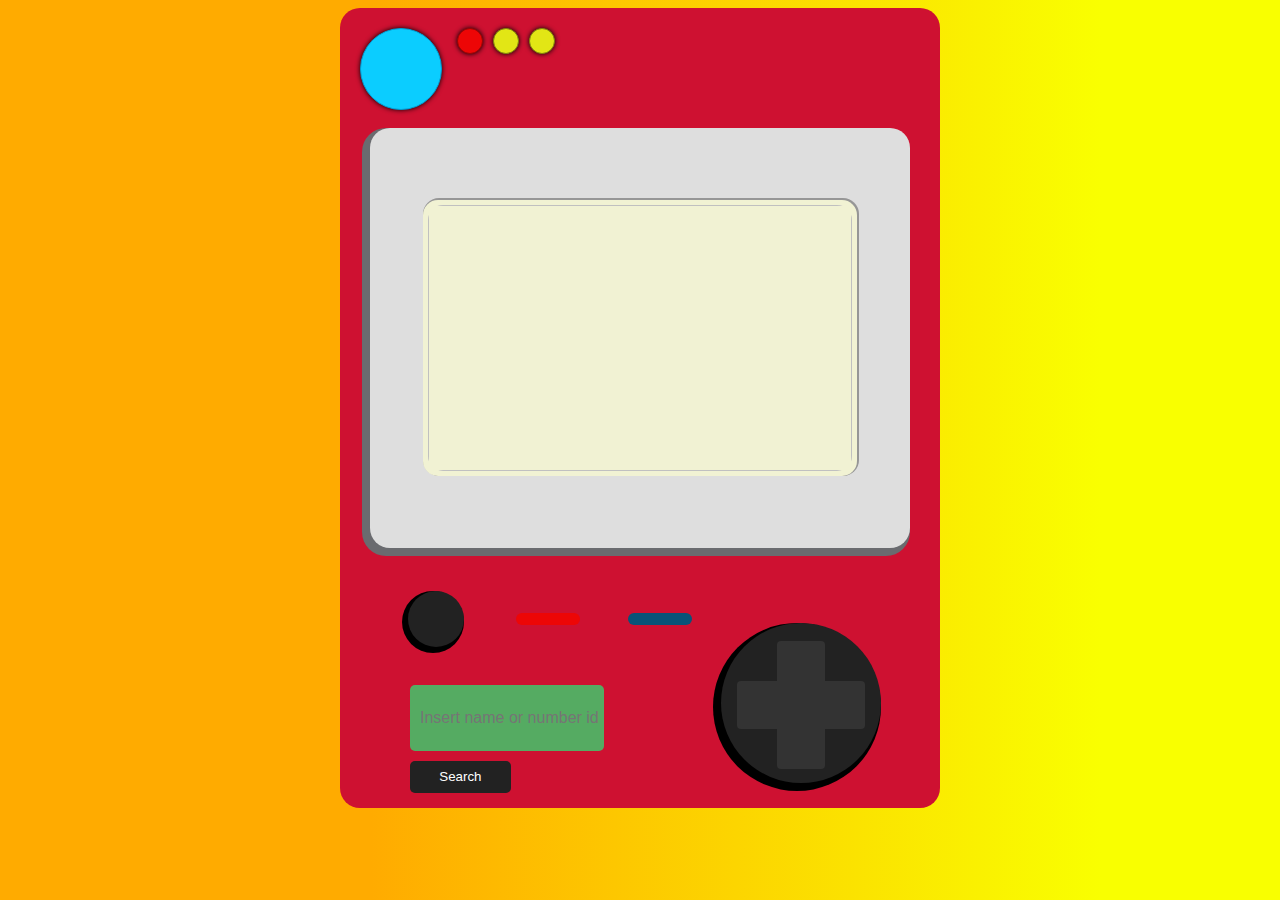
==== 04-JS/index.html @ 69272dca "init practica 4" ====
<!DOCTYPE html>
<html lang="en">
<head>
    <meta charset="UTF-8">
    <meta http-equiv="X-UA-Compatible" content="IE=edge">
    <meta name="viewport" content="width=device-width, initial-scale=1.0">
    <title>Document</title>
    <link rel="stylesheet" href="./css/styles.css">
</head>
<body class="pokedex"> 
    <!-- <div class="grid-layout">
        <div class="caja c1">Caja1</div>
        <div class="caja c2">Caja2</div>
        <div class="caja c3">Caja3</div>
        <div class="caja c4">Caja4</div>
        <div class="caja c5">Caja5</div>
        <div class="caja c6">Caja6</div>
    </div> -->
    <div class="lside">
        <header class="lside-header">
            <div class="bola big blue boxshadow"></div>
            <div class="lineabolas">
                <div class="bola red boxshadow"></div>
                <div class="bola yellow boxshadow"></div>
                <div class="bola yellow boxshadow"></div>
            </div>
        </header>
        <section class="lside-main"> 
                <div id="screen">
                    <img id="pokemon" class=""></img>
                </div>
        </section>
        <section class="lside-controls">
            <div id="but-circle"></div>
            <div id="grion1" class="guion darkred"></div>
            <div id="grion2" class="guion bluegreen"></div>
            <div id="cruz" class="cruz-circle">
                <div id="but-cruz"></div>
            </div>
            
            <input id="input-text" class="input-green" type="text" placeholder="Insert name or number id">
            <button id="but-search" class="but-search" type="button" name="search" onclick="fetchPokemon()">Search</button>
        </section>
    </div> 
    <script src="./js/scripts.js"></script>
</body>
</html>
---- 04-JS/css/styles.css ----
.pokedex{
    background: rgb(255,171,0);
    background: linear-gradient(90deg, rgba(255,171,0,1) 29%, rgba(249,255,0,1) 86%);
}
.lside{
    display: grid;
    
    width: 600px;
    height: 800px;
    margin: 0 auto;
    background-color: #ce1131;
    border-radius: 20px;
   
     grid-template: 
    "header   header   header" 15%
    "main     main     main" 55%
    "controls controls controls" 30% /
    100%; 
}
.lside-header{
    margin: 15px;
    display: flex;
    grid-area: header;
    /* border: 4px solid black; */
}
.lside-main{
    grid-area: main;
    background-color: #dedede;
    border-radius: 20px;
    padding: 5px;
    display: flex;
    align-items: center;
    justify-content: center;
    margin-left: 30px;
    margin-right: 30px;
    margin-bottom: 20px;
    box-shadow: -4px 4px 0px 4px #6a6b6f;
    
}
#screen{
    width: 80%;
    height: 65%;
    display: flex;
    justify-content: center;
    align-items: center;    
    background-color: #f1f2d3;
    border-radius: 15px;
    padding: 5px;
    box-shadow: 1px -1px 0px 1px #44444477;
}
#pokemon {
     width: 100%;
    height: 100%; 
    border-radius: 15px;
}
.lineabolas{
    display: flex;
}

.blue{
    background-color: #0bcdff;
    border: 1px solid #009dd4;
}
.yellow{
    background-color: #e2e615;
    border: 1px solid #80840b;
}
.red{
    background-color: #ed0606;
    border: 1px solid #9a0405;
}
.bola{
    margin: 5px;
    width: 1.5rem;
    height: 1.5rem;
    border-radius: 50%;
}
.big{
    margin-right: 10px;
    width: 5rem;
    height: 5rem;
    
}
.boxshadow{
    box-shadow: 0px 0px 5px black;
}
#but-circle
{
    margin: 5px;
    margin-left: 40px;
    width: 3.5rem;
    height: 3.5rem;
    border-radius: 50%;
    background-color: #222222;
    box-shadow: -3px 3px 0px 3px black;
}
.bluegreen{
    background-color: #095378;
}
.darkred{
    background-color: #ed0606;
}
.input-green {
    /* width: 10rem;*/
    height: 2rem;
    background-color: #55ab62;
    border: none;
    border-radius: 5px;
}
.but-search
{
    height: 1.5rem;
    background-color: #222222;
    border: none;
    border-radius: 5px;
    color: white;
}
.guion{
    width: 4rem;
    height: 0.8rem;
    border-radius: 10px;
}
#but-cruz{
    background-color: #333333;
    width: 3rem;
    height: 8rem;
    border-radius: 4px;
    position: relative;
    margin-left: 3.5rem;
    margin-top: 1.1rem;
}
#but-cruz::after{
    background-color: #333333;
    position: absolute;
    content: "";
    width: 8rem;
    height: 3rem;
    border-radius: 4px;
    left: -2.5rem;
    top: 2.5rem;
    
    
}
.cruz-circle{
    margin: 5px;
    width: 10rem;
    height: 10rem;
    border-radius: 50%;
    background-color: #222222;
    box-shadow: -4px 4px 0px 4px #000;
}
.lside-controls{
    margin-top: 30px;
    margin-left: 40px;

    grid-area: controls;
    display: grid;
    grid-template: 
    "but-circle grion1 grion2 ." 20%
    "input-text input-text . cruz" 60% 
    "but-search . . ." 10% /
    20% 20% 20% 40%;
    /* border: 4px solid black; */
    align-items: center;
    justify-content: center;
}
#but-circle{
    grid-area: but-circle;
    margin: 0 auto;
}
#grion1{
    grid-area: grion1;
    margin: 0 auto;
}
#grion2{
    grid-area: grion2;
    margin: 0 auto;
}
#cruz{
    grid-area: cruz;
}
#input-text{
    
    grid-area: input-text;
    margin-top: 30px;
    margin-left: 30px;
    height: 4rem;
    font-size: 1rem;
    padding-left: 10px;
    outline: none;
}
#but-search{
    grid-area: but-search;
    margin: 0 auto;
    width: 90%;
    height: 2rem;
    margin-left: 30px;
}
#but-search:hover{
   
background-color: #444444;
}
#but-search:active{
   
    background-color: gray;
}
/* .grid-layout{
    margin: 0 auto;
    padding: 30px;
    border: 1px solid orange;
    background-color: antiquewhite;
    gap: 5px;
    display: grid;
    grid-template: 
    "c1    c1     c1" auto
    "c2    c3     c3" auto
    "c4    c5     c6" auto /
    auto   auto   auto; 
    justify-content: center;
}
.caja{
    background-color: aquamarine;
    border: 2px solid black;
}
.c1{
    grid-area: c1;
}
.c2{
    grid-area: c2;
}
.c3{
    grid-area: c3;
}
.c4{
    grid-area: c4;
}
.c5{
    grid-area: c5;
}
.c6{
    grid-area: c6;
} */
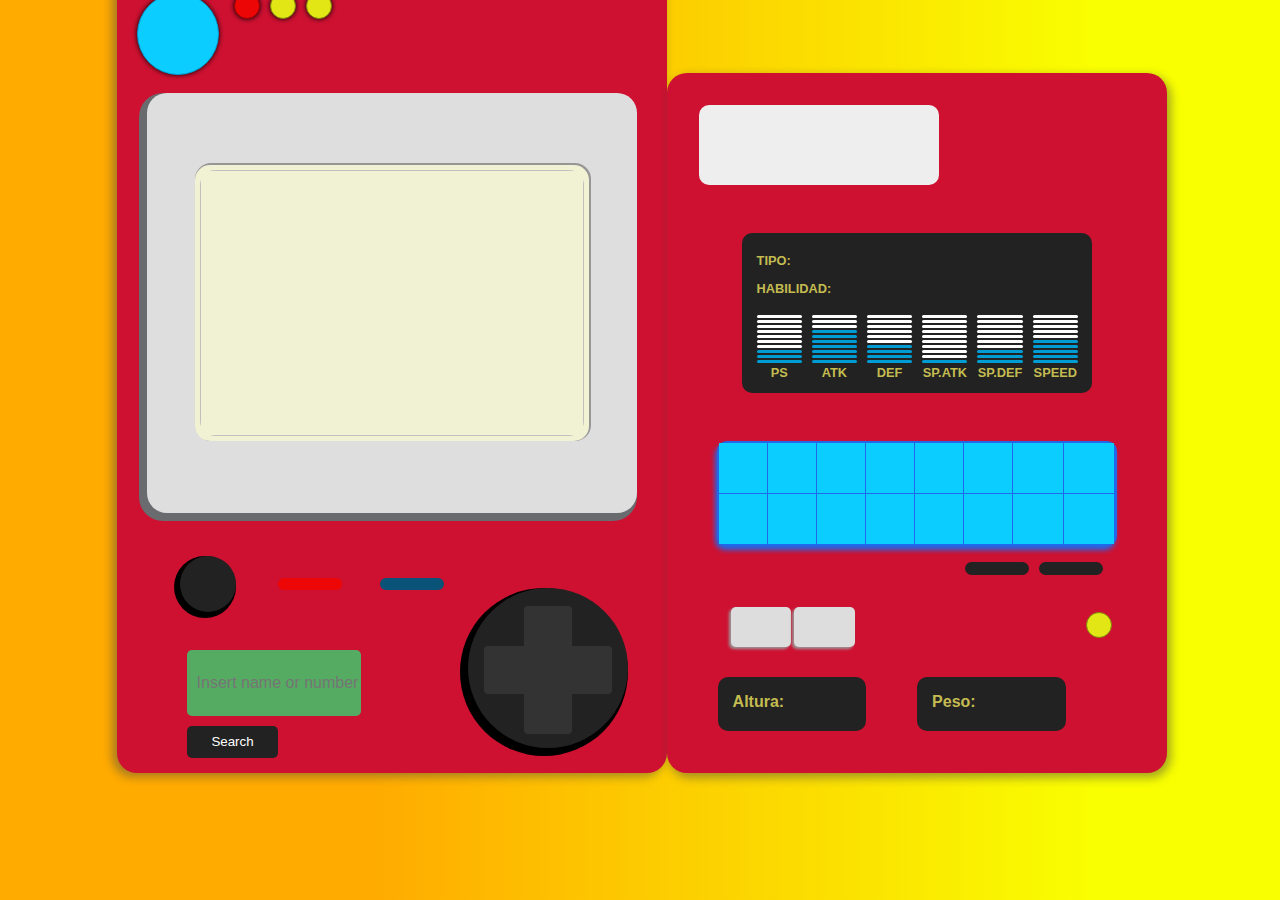
==== commit 54289a18: "p4 casi finalizada" ====
--- a/04-JS/index.html
+++ b/04-JS/index.html
@@ -4,7 +4,7 @@
     <meta charset="UTF-8">
     <meta http-equiv="X-UA-Compatible" content="IE=edge">
     <meta name="viewport" content="width=device-width, initial-scale=1.0">
-    <title>Document</title>
+    <title>Pokedex</title>
     <link rel="stylesheet" href="./css/styles.css">
 </head>
 <body class="pokedex"> 
@@ -16,31 +16,172 @@
         <div class="caja c5">Caja5</div>
         <div class="caja c6">Caja6</div>
     </div> -->
-    <div class="lside">
-        <header class="lside-header">
-            <div class="bola big blue boxshadow"></div>
-            <div class="lineabolas">
-                <div class="bola red boxshadow"></div>
-                <div class="bola yellow boxshadow"></div>
-                <div class="bola yellow boxshadow"></div>
+    <div class="poke">
+        <div class="lside">
+            <header class="lside-header">
+                <div class="bola big blue boxshadow"></div>
+                <div class="lineabolas">
+                    <div class="bola red boxshadow"></div>
+                    <div class="bola yellow boxshadow"></div>
+                    <div class="bola yellow boxshadow"></div>
+                </div>
+            </header>
+            <section class="lside-main"> 
+                    <div id="screen">
+                        <img id="pokemon" class=""></img>
+                    </div>
+            </section>
+            <section class="lside-controls">
+                <div id="but-circle"></div>
+                <div id="grion1" class="guion darkred"></div>
+                <div id="grion2" class="guion bluegreen"></div>
+                <div id="cruz" class="cruz-circle">
+                    <div id="but-cruz"></div>
+                </div>
+                
+                <input id="input-text" class="input-green" type="text" placeholder="Insert name or number id">
+                <button id="but-search" class="but-search" type="button" name="search" onclick="fetchPokemon()">Search</button>
+            </section>
+        </div>
+        <div class="rside">
+            <div id="name" class="">
+                <p id="pname"></p>
             </div>
-        </header>
-        <section class="lside-main"> 
-                <div id="screen">
-                    <img id="pokemon" class=""></img>
+            <div class="stats-container">
+                <div class="tifra">
+                    <p class="pepe">TIPO: <span id="tipo" class="sp"></span></p>
+                    <p>HABILIDAD: <span id="fraqueza" class="sp"></span></p>
                 </div>
-        </section>
-        <section class="lside-controls">
-            <div id="but-circle"></div>
-            <div id="grion1" class="guion darkred"></div>
-            <div id="grion2" class="guion bluegreen"></div>
-            <div id="cruz" class="cruz-circle">
-                <div id="but-cruz"></div>
+                <div class="stat-box">
+                    <div class="item">
+                        <div id="psbars" class="bars">
+                            <div class="bar white"></div>
+                            <div class="bar white"></div>
+                            <div class="bar white"></div>
+                            <div class="bar white"></div>
+                            <div class="bar white"></div>
+                            <div class="bar white"></div>
+                            <div class="bar white"></div>
+                            <div class="bar cele"></div>
+                            <div class="bar cele"></div>
+                            <div class="bar cele"></div>
+                        </div>
+                        <p class="fostat">PS</p>
+                    </div>
+                    <div class="item">
+                        <div id="atkbars" class="bars">
+                            <div class="bar white"></div>
+                            <div class="bar white"></div>
+                            <div class="bar white"></div>
+                            <div class="bar cele"></div>
+                            <div class="bar cele"></div>
+                            <div class="bar cele"></div>
+                            <div class="bar cele"></div>
+                            <div class="bar cele"></div>
+                            <div class="bar cele"></div>
+                            <div class="bar cele"></div>
+                        </div>
+                        <p class="fostat">ATK</p>
+                    </div>
+                    <div class="item">
+                        <div id="defbars" class="bars">
+                            <div class="bar white"></div>
+                            <div class="bar white"></div>
+                            <div class="bar white"></div>
+                            <div class="bar white"></div>
+                            <div class="bar white"></div>
+                            <div class="bar white"></div>
+                            <div class="bar cele"></div>
+                            <div class="bar cele"></div>
+                            <div class="bar cele"></div>
+                            <div class="bar cele"></div>
+                        </div>
+                        <p class="fostat">DEF</p>
+                    </div>
+                    <div class="item">
+                        <div id="spatkbars" class="bars">
+                            <div class="bar white"></div>
+                            <div class="bar white"></div>
+                            <div class="bar white"></div>
+                            <div class="bar white"></div>
+                            <div class="bar white"></div>
+                            <div class="bar white"></div>
+                            <div class="bar white"></div>
+                            <div class="bar white"></div>
+                            <div class="bar white"></div>
+                            <div class="bar cele"></div>
+                        </div>
+                        <p class="fostat">SP.ATK</p>
+                    </div>
+                    <div class="item">
+                        <div id="spdef" class="bars">
+                            <div class="bar white"></div>
+                            <div class="bar white"></div>
+                            <div class="bar white"></div>
+                            <div class="bar white"></div>
+                            <div class="bar white"></div>
+                            <div class="bar white"></div>
+                            <div class="bar white"></div>
+                            <div class="bar cele"></div>
+                            <div class="bar cele"></div>
+                            <div class="bar cele"></div>
+                        </div>
+                        <p class="fostat">SP.DEF</p>
+                    </div>
+                    <div class="item">
+                        <div id="speed" class="bars">
+                            <div class="bar white"></div>
+                            <div class="bar white"></div>
+                            <div class="bar white"></div>
+                            <div class="bar white"></div>
+                            <div class="bar white"></div>
+                            <div class="bar cele"></div>
+                            <div class="bar cele"></div>
+                            <div class="bar cele"></div>
+                            <div class="bar cele"></div>
+                            <div class="bar cele"></div>
+                        </div>
+                        <p class="fostat">SPEED</p>
+                    </div>
+                </div>
+            </div>
+            <div class="grid-buttons-blue">
+                <div class="celbox"></div>
+                <div class="celbox"></div>
+                <div class="celbox"></div>
+                <div class="celbox"></div>
+                <div class="celbox"></div>
+                <div class="celbox"></div>
+                <div class="celbox"></div>
+                <div class="celbox"></div>
+                <div class="celbox"></div>
+                <div class="celbox"></div>
+                <div class="celbox"></div>
+                <div class="celbox"></div>
+                <div class="celbox"></div>
+                <div class="celbox"></div>
+                <div class="celbox"></div>
+                <div class="celbox"></div>
+            </div>
+            <div class="guiones">
+                <div class="guion black">
+                </div>
+                <div class="guion black">
+                </div>
+            </div>
+            <div class="pri">
+                <div class="pri2">
+                    <div class="whitebox"></div>
+                    <div class="whitebox"></div>
+                </div>
+                <div id="bol" class="bola yellow"></div>
             </div>
             
-            <input id="input-text" class="input-green" type="text" placeholder="Insert name or number id">
-            <button id="but-search" class="but-search" type="button" name="search" onclick="fetchPokemon()">Search</button>
-        </section>
+            <div class="fo">
+                <div id="altura" class="blackbox"><p>Altura: <span id="idaltura" class="sp"></span></p></div>
+                <div id="peso" class="blackbox"><p>Peso: <span id="idpeso" class="sp"></span></p></div>
+            </div> 
+        </div>
     </div> 
     <script src="./js/scripts.js"></script>
 </body>
--- a/04-JS/css/styles.css
+++ b/04-JS/css/styles.css
@@ -1,16 +1,31 @@
+*{
+    font-family: Verdana, Geneva, Tahoma, sans-serif;
+}
 .pokedex{
+    width: 80%;
+    height: 80%;
     background: rgb(255,171,0);
     background: linear-gradient(90deg, rgba(255,171,0,1) 29%, rgba(249,255,0,1) 86%);
+    /* display: flex;
+    flex-flow: row wrap;
+    justify-content: center;
+    align-items: center;
+    align-content: center; */
+}
+p{
+    margin-left: 15px;
+    color: #c4bc51;
+    font-weight: 900;
 }
 .lside{
     display: grid;
     
-    width: 600px;
+    width: 550px;
     height: 800px;
-    margin: 0 auto;
+    /* margin: 0 auto; */
     background-color: #ce1131;
     border-radius: 20px;
-   
+    box-shadow: -4px 3px 10px 1px #44444477;
      grid-template: 
     "header   header   header" 15%
     "main     main     main" 55%
@@ -204,6 +219,159 @@
    
     background-color: gray;
 }
+.rside{
+   
+    
+    width: 500px;
+    height: 700px;
+    /* margin: 0 auto; */
+    background-color: #ce1131;
+    border-radius: 20px;
+    box-shadow: 3px 4px 10px 1px #44444477;
+  
+}
+.poke{
+    display: flex;
+    justify-content: center;
+    align-items: flex-end;
+    /* background-color: #55ab62; */
+    width: 99vw;
+    height: 85vh;
+}
+
+.black{
+    background-color: #222222;
+}
+#pname{
+    color: green;
+    text-align: center;
+    font-size: 20px;
+}
+#name{
+    width: 15rem;
+    height: 5rem;
+    background-color: #eeeeee;
+    border-radius: 10px;
+    margin: 0 auto;
+    margin: 2rem;
+    text-align: center;
+    line-height: 80px;
+}
+.white{
+    background-color: white;
+}
+.sp{
+    color: #55ab62;
+}
+.fostat{
+    margin: 0 auto;
+    text-align: center;
+}
+.bar{
+  width: 100%;
+  height: 3px;
+  
+  margin-top: 1px;
+  margin-bottom: 2px;
+  border-radius: 5px;
+}
+.cele{
+  background-color: #009dd4;
+}
+.item{
+
+  width: 13.5%;
+  margin-top: 5px;
+  margin-bottom: 10px;
+}
+.stat-box{
+    display: flex;
+    justify-content: flex-start;
+    align-items: flex-start;
+    gap:10px;
+    padding-left: 15px;
+}
+.tifra{
+    
+    
+}
+.stats-container{
+    background-color: #222222;
+    width: 70%;
+    height: 10rem; 
+    border-radius: 10px;
+    margin: 0 auto;
+    margin-bottom: 3rem;
+    margin-top: 3rem;
+    font-size: 0.8rem;
+    
+    gap: 1px;
+}
+.stats-container > p{
+    margin-top: 5px;
+}
+.pepe{
+    padding-top: 20px;
+}
+.grid-buttons-blue{
+    width: 80%;
+    height: 15%;
+    background-color: #2168eb;
+    border-radius: 10px;
+    display: grid;
+    grid-template-columns: 12% 12% 12% 12% 12% 12% 12.5% 12.5%;
+    grid-template-rows: 48% 48%;
+    align-content: center;
+    justify-content: center;
+    gap: 1px;
+    margin: 0 auto;
+    box-shadow: -2px 4px 5px 0px #2168eb;
+}
+.celbox{
+    background-color: #0bcdff;
+}
+.blackbox{
+    width: 33%;
+    height: 35%;
+    background-color: #222222;
+    border-radius: 10px;
+}
+.fo{
+    width: 90%;
+    height: 22%;
+    display: flex;
+    justify-content: space-evenly;
+}
+.guiones{
+    display: flex;
+    justify-content: flex-end;
+    gap: 10px;
+    margin-right: 4rem;
+    margin-top: 1rem;
+}
+.whitebox{
+    background-color: #dddddd;
+    width: 3.8rem;
+    height: 2.5rem;
+    border-radius: 5px;
+    box-shadow: -2px 2px 3px 0px #999999;
+}
+.pri2{
+    width: 50%;
+    height: 50%;
+    display: flex;
+    margin-left: 4rem;
+    gap:3px;
+}
+.pri{
+    margin-top: 2rem;
+    width: 90%;
+    height: 10%;
+    display: flex;
+    justify-content: space-between;
+    
+}
+
 /* .grid-layout{
     margin: 0 auto;
     padding: 30px;
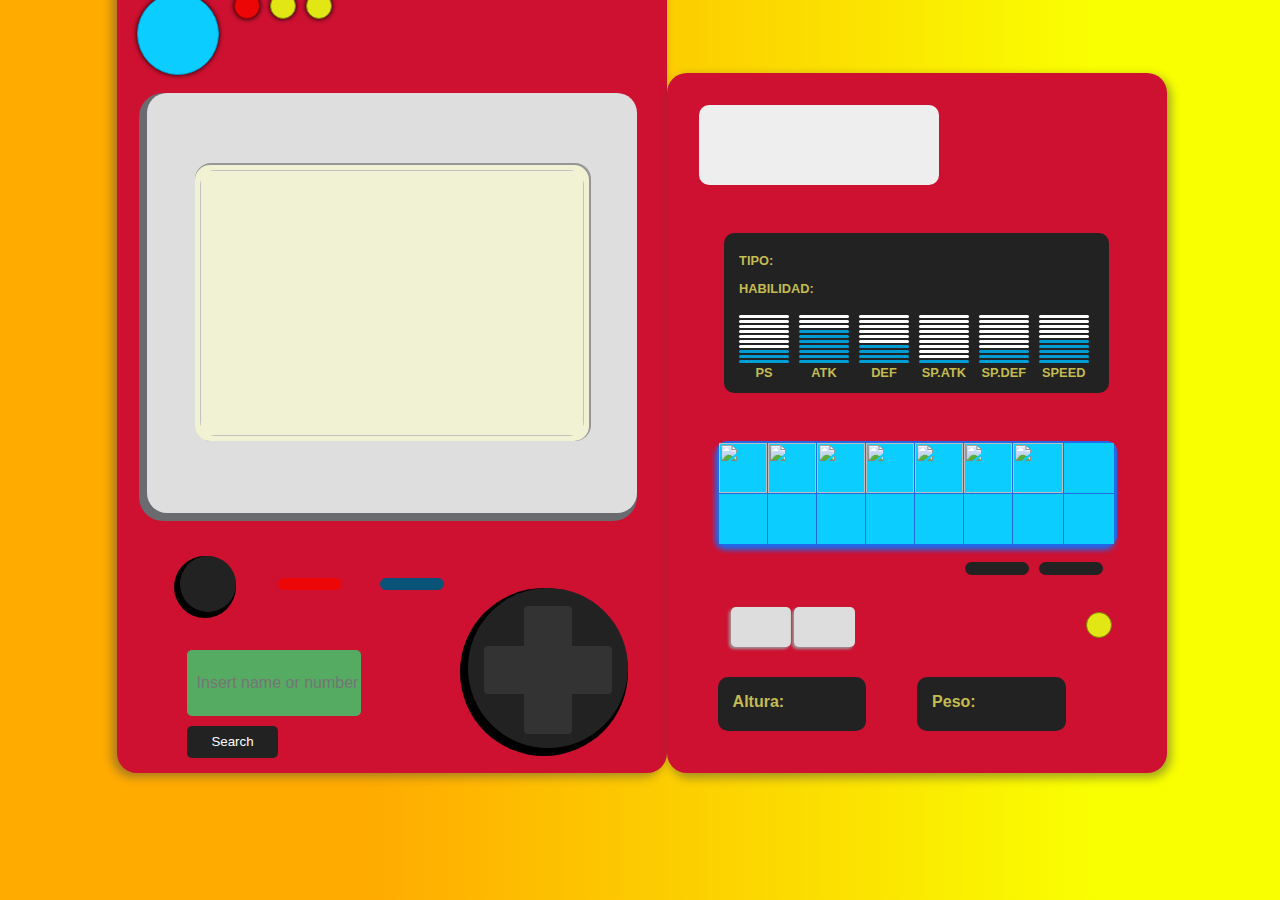
==== commit 003311ca: "fin?" ====
--- a/04-JS/index.html
+++ b/04-JS/index.html
@@ -49,8 +49,8 @@
             </div>
             <div class="stats-container">
                 <div class="tifra">
-                    <p class="pepe">TIPO: <span id="tipo" class="sp"></span></p>
-                    <p>HABILIDAD: <span id="fraqueza" class="sp"></span></p>
+                    <p class="pepe">TIPO: <span id="tipo"></span></p>
+                    <p>HABILIDAD: <span id="fraqueza"></span></p>
                 </div>
                 <div class="stat-box">
                     <div class="item">
@@ -146,16 +146,16 @@
                 </div>
             </div>
             <div class="grid-buttons-blue">
-                <div class="celbox"></div>
-                <div class="celbox"></div>
-                <div class="celbox"></div>
-                <div class="celbox"></div>
-                <div class="celbox"></div>
-                <div class="celbox"></div>
-                <div class="celbox"></div>
-                <div class="celbox"></div>
-                <div class="celbox"></div>
-                <div class="celbox"></div>
+                <div class="celbox"><img id="img1" class="im" src="" alt="" onclick="changeImg(img1.src)"></div>
+                <div class="celbox"><img id="img2" class="im" src="" alt="" onclick="changeImg(img2.src)"></div>
+                <div class="celbox"><img id="img3" class="im" src="" alt="" onclick="changeImg(img3.src)"></div>
+                <div class="celbox"><img id="img4" class="im" src="" alt="" onclick="changeImg(img4.src)"></div>
+                <div class="celbox"><img id="img5" class="im" src="" alt="" onclick="changeImg(img5.src)"></div>
+                <div class="celbox"><img id="img6" class="im" src="" alt="" onclick="changeImg(img6.src)"></div>
+                <div class="celbox"><img id="img7" class="im" src="" alt="" onclick="changeImg(img7.src)"></div>
+                <div class="celbox"><img id="img8" src="" alt=""></div>
+                <div class="celbox"><img id="img9" src="" alt=""></div>
+                <div class="celbox"><img id="img10"  src="" alt=""></div>
                 <div class="celbox"></div>
                 <div class="celbox"></div>
                 <div class="celbox"></div>
--- a/04-JS/css/styles.css
+++ b/04-JS/css/styles.css
@@ -62,6 +62,10 @@
     border-radius: 15px;
     padding: 5px;
     box-shadow: 1px -1px 0px 1px #44444477;
+}
+.im{
+    width: 100%;
+    height: 100%; 
 }
 #pokemon {
      width: 100%;
@@ -261,7 +265,8 @@
     background-color: white;
 }
 .sp{
-    color: #55ab62;
+    color: white;
+    padding: 2px;
 }
 .fostat{
     margin: 0 auto;
@@ -295,9 +300,18 @@
     
     
 }
+.spblue{
+    background-color: #3979d8;
+}
+.spgreen{
+    background-color: #88c950;
+}
+.spyellow{
+    background-color: #edc235;
+}
 .stats-container{
     background-color: #222222;
-    width: 70%;
+    width: 77%;
     height: 10rem; 
     border-radius: 10px;
     margin: 0 auto;
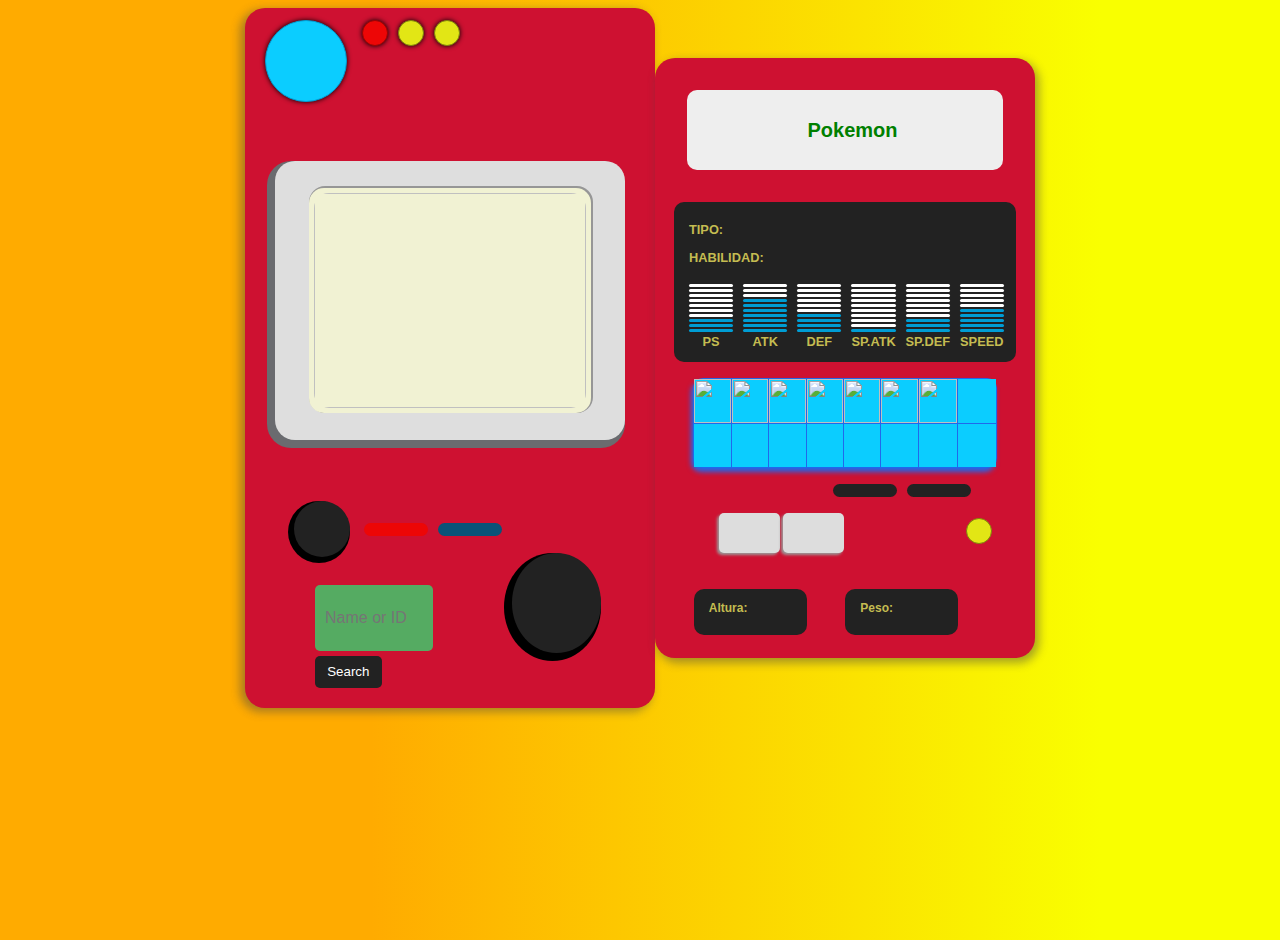
==== commit c2e2a19d: "ahora si fin?" ====
--- a/04-JS/index.html
+++ b/04-JS/index.html
@@ -39,13 +39,13 @@
                     <div id="but-cruz"></div>
                 </div>
                 
-                <input id="input-text" class="input-green" type="text" placeholder="Insert name or number id">
+                <input id="input-text" class="input-green" type="text" placeholder="Name or ID">
                 <button id="but-search" class="but-search" type="button" name="search" onclick="fetchPokemon()">Search</button>
             </section>
         </div>
         <div class="rside">
             <div id="name" class="">
-                <p id="pname"></p>
+                <p id="pname">Pokemon</p>
             </div>
             <div class="stats-container">
                 <div class="tifra">
--- a/04-JS/css/styles.css
+++ b/04-JS/css/styles.css
@@ -1,16 +1,23 @@
 *{
     font-family: Verdana, Geneva, Tahoma, sans-serif;
 }
+.poke{
+    display: flex;
+    justify-content: center;
+    align-items: center;
+    flex-flow: row wrap;
+    /* background-color: #55ab62; */
+    /* width: 90vw;
+    height: 100vh; */
+    padding-bottom: 14rem;
+}
 .pokedex{
-    width: 80%;
-    height: 80%;
+    /* width: 80%;
+    height: 80%; */
     background: rgb(255,171,0);
     background: linear-gradient(90deg, rgba(255,171,0,1) 29%, rgba(249,255,0,1) 86%);
     /* display: flex;
-    flex-flow: row wrap;
-    justify-content: center;
-    align-items: center;
-    align-content: center; */
+    flex-flow: row wrap; */
 }
 p{
     margin-left: 15px;
@@ -20,8 +27,8 @@
 .lside{
     display: grid;
     
-    width: 550px;
-    height: 800px;
+    width: 410px;
+    height: 700px;
     /* margin: 0 auto; */
     background-color: #ce1131;
     border-radius: 20px;
@@ -31,6 +38,8 @@
     "main     main     main" 55%
     "controls controls controls" 30% /
     100%; 
+    justify-content: center;
+    align-items: center;
 }
 .lside-header{
     margin: 15px;
@@ -49,12 +58,14 @@
     margin-left: 30px;
     margin-right: 30px;
     margin-bottom: 20px;
+    margin-top: 10px;
     box-shadow: -4px 4px 0px 4px #6a6b6f;
+    height: 70%;
     
 }
 #screen{
     width: 80%;
-    height: 65%;
+    height: 80%; 
     display: flex;
     justify-content: center;
     align-items: center;    
@@ -62,6 +73,8 @@
     border-radius: 15px;
     padding: 5px;
     box-shadow: 1px -1px 0px 1px #44444477;
+    margin-top: 25px;
+    margin-bottom: 25px;
 }
 .im{
     width: 100%;
@@ -139,7 +152,7 @@
     height: 0.8rem;
     border-radius: 10px;
 }
-#but-cruz{
+/* #but-cruz{
     background-color: #333333;
     width: 3rem;
     height: 8rem;
@@ -159,17 +172,16 @@
     top: 2.5rem;
     
     
-}
+} */
 .cruz-circle{
     margin: 5px;
-    width: 10rem;
-    height: 10rem;
+    width: 60%;
+    height: 90%;
     border-radius: 50%;
     background-color: #222222;
     box-shadow: -4px 4px 0px 4px #000;
 }
 .lside-controls{
-    margin-top: 30px;
     margin-left: 40px;
 
     grid-area: controls;
@@ -177,7 +189,7 @@
     grid-template: 
     "but-circle grion1 grion2 ." 20%
     "input-text input-text . cruz" 60% 
-    "but-search . . ." 10% /
+    "but-search . . ." 15% /
     20% 20% 20% 40%;
     /* border: 4px solid black; */
     align-items: center;
@@ -224,24 +236,15 @@
     background-color: gray;
 }
 .rside{
-   
-    
-    width: 500px;
-    height: 700px;
+    width: 380px;
+    height: 600px;
     /* margin: 0 auto; */
     background-color: #ce1131;
     border-radius: 20px;
     box-shadow: 3px 4px 10px 1px #44444477;
   
 }
-.poke{
-    display: flex;
-    justify-content: center;
-    align-items: flex-end;
-    /* background-color: #55ab62; */
-    width: 99vw;
-    height: 85vh;
-}
+
 
 .black{
     background-color: #222222;
@@ -252,8 +255,8 @@
     font-size: 20px;
 }
 #name{
-    width: 15rem;
-    height: 5rem;
+    /* width: 15rem;
+    height: 5rem; */
     background-color: #eeeeee;
     border-radius: 10px;
     margin: 0 auto;
@@ -311,12 +314,12 @@
 }
 .stats-container{
     background-color: #222222;
-    width: 77%;
+    width: 90%;
     height: 10rem; 
     border-radius: 10px;
     margin: 0 auto;
-    margin-bottom: 3rem;
-    margin-top: 3rem;
+    margin-bottom: 1rem;
+    margin-top: 0rem;
     font-size: 0.8rem;
     
     gap: 1px;
@@ -349,12 +352,14 @@
     height: 35%;
     background-color: #222222;
     border-radius: 10px;
+    font-size: 12px;
 }
 .fo{
     width: 90%;
     height: 22%;
     display: flex;
     justify-content: space-evenly;
+    margin-bottom: 1rem;
 }
 .guiones{
     display: flex;
@@ -378,14 +383,38 @@
     gap:3px;
 }
 .pri{
-    margin-top: 2rem;
+    margin-top: 1rem;
     width: 90%;
     height: 10%;
     display: flex;
     justify-content: space-between;
-    
-}
-
+    margin-bottom: 1rem;
+    
+}
+@media (max-width: 600px) {
+    .poke{
+        width: 400px;
+    }
+    .lside-main{
+        width: 80%;
+        height: 85%;
+        margin-top: 10px;
+        /* margin-left: 30px; */
+        
+    }
+    .lside{
+        width: 100%;
+    }
+    .rside{
+        width: 100%;
+    }
+    .blackbox{
+        width: 45%;
+        height: 40%;
+        line-height: 25px;
+        font-size: 12px;
+    }
+}
 /* .grid-layout{
     margin: 0 auto;
     padding: 30px;
